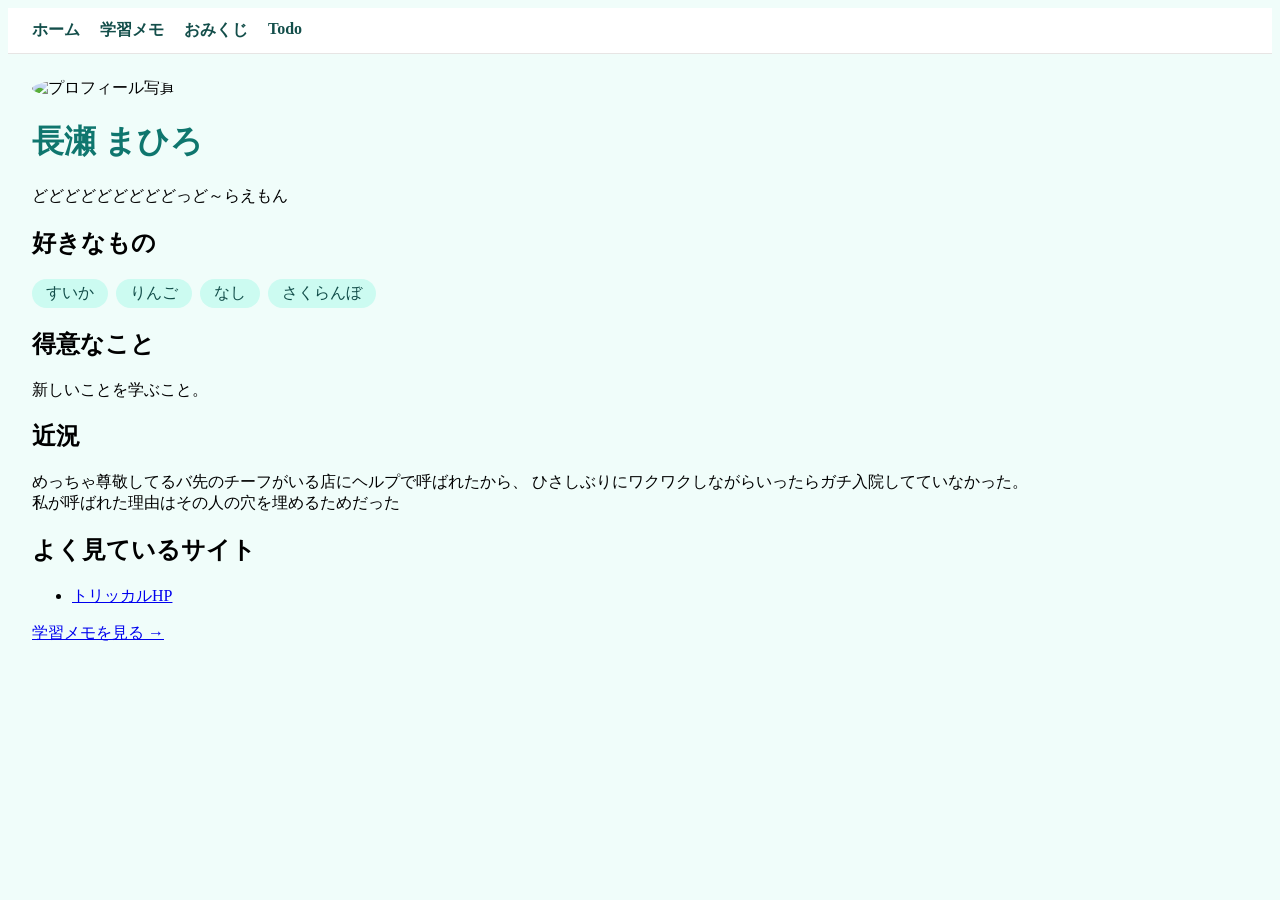
==== gakusyuu/index.html @ bf78b521 "日記機能1" ====
<!DOCTYPE html>
<html lang="ja">

<head>
    <meta charset="UTF-8">
    <title>マイページ</title>
    <link rel="stylesheet" href="style.css">
</head>

<body>

    <header>
        <nav>
            <a href="index.html">ホーム</a>
            <a href="notes.html">学習メモ</a>
            <a href="omikuji.html">おみくじ</a>
            <a href="todo.html">Todo</a>
        </nav>
    </header>

    <img src="https://placehold.co/240x240/ccfbf1/0f766e?text=PHOTO" alt="プロフィール写真">

    <h1>長瀬 まひろ</h1>
    <p>どどどどどどどどどっど～らえもん</p>

    <h2>好きなもの</h2>
    <ul class="badges">
        <li>すいか</li>
        <li>りんご</li>
        <li>なし</li>
        <li>さくらんぼ</li>
    </ul>

    <h2>得意なこと</h2>
    <p>新しいことを学ぶこと。</p>

    <h2>近況</h2>
    <p>めっちゃ尊敬してるバ先のチーフがいる店にヘルプで呼ばれたから、
        ひさしぶりにワクワクしながらいったらガチ入院してていなかった。<br>
        私が呼ばれた理由はその人の穴を埋めるためだった</p>

    <h2>よく見ているサイト</h2>
    <ul>
        <li><a href="https://trickcal.biligames.com/jp/">トリッカルHP</a></li>
    </ul>

    <p><a href="notes.html">学習メモを見る →</a></p>

</body>

</html>
---- gakusyuu/style.css ----
img {
    width: 180px;
    border-radius: 50%;
}

body {
    background-color: #f0fdfa;
    padding: 24px;
}

h1 {
    color: #0f766e;
}

.badges {
    list-style: none;
    padding: 0;
    display: flex;
    gap: 8px;
    flex-wrap: wrap;
}

.badges li {
    background-color: #ccfbf1;
    color: #134e4a;
    padding: 4px 14px;
    border-radius: 999px;
}

header {
    background: #ffffff;
    border-bottom: 1px solid #e7e5e4;
    padding: 12px 24px;
    margin: -24px -24px 24px;
}

nav {
    display: flex;
    gap: 20px;
}

nav a {
    color: #134e4a;
    text-decoration: none;
    font-weight: 600;
}

button#draw {
    background: #0f766e;
    color: white;
    border: none;
    padding: 12px 24px;
    border-radius: 8px;
    font-size: 16px;
    cursor: pointer;
}

button#draw:hover {
    background: #134e4a;
}

#result {
    font-size: 48px;
    font-weight: bold;
    color: #c2410c;
    margin-top: 16px;
    min-height: 60px;
}



#input {
    font-size: 16px;
    padding: 8px 12px;
    border: 2px solid #ccfbf1;
    border-radius: 6px;
    margin-right: 8px;
}

#input:focus {
    outline: none;
    border-color: #0f766e;
}

#add {
    background: #0f766e;
    color: white;
    border: none;
    padding: 8px 20px;
    border-radius: 6px;
    font-size: 16px;
    cursor: pointer;
}

#add:hover {
    background: #134e4a;
}

#list {
    list-style: none;
    padding: 0;
    margin-top: 24px;
}

#list li {
    display: flex;
    justify-content: space-between;
    align-items: center;
    background: white;
    padding: 12px 16px;
    margin-bottom: 8px;
    border-radius: 6px;
    border: 1px solid #e7e5e4;
}

#list li button {
    background: transparent;
    border: none;
    color: #c2410c;
    font-size: 18px;
    cursor: pointer;
    padding: 0 8px;
}

#list li button:hover {
    color: #9a3412;
}
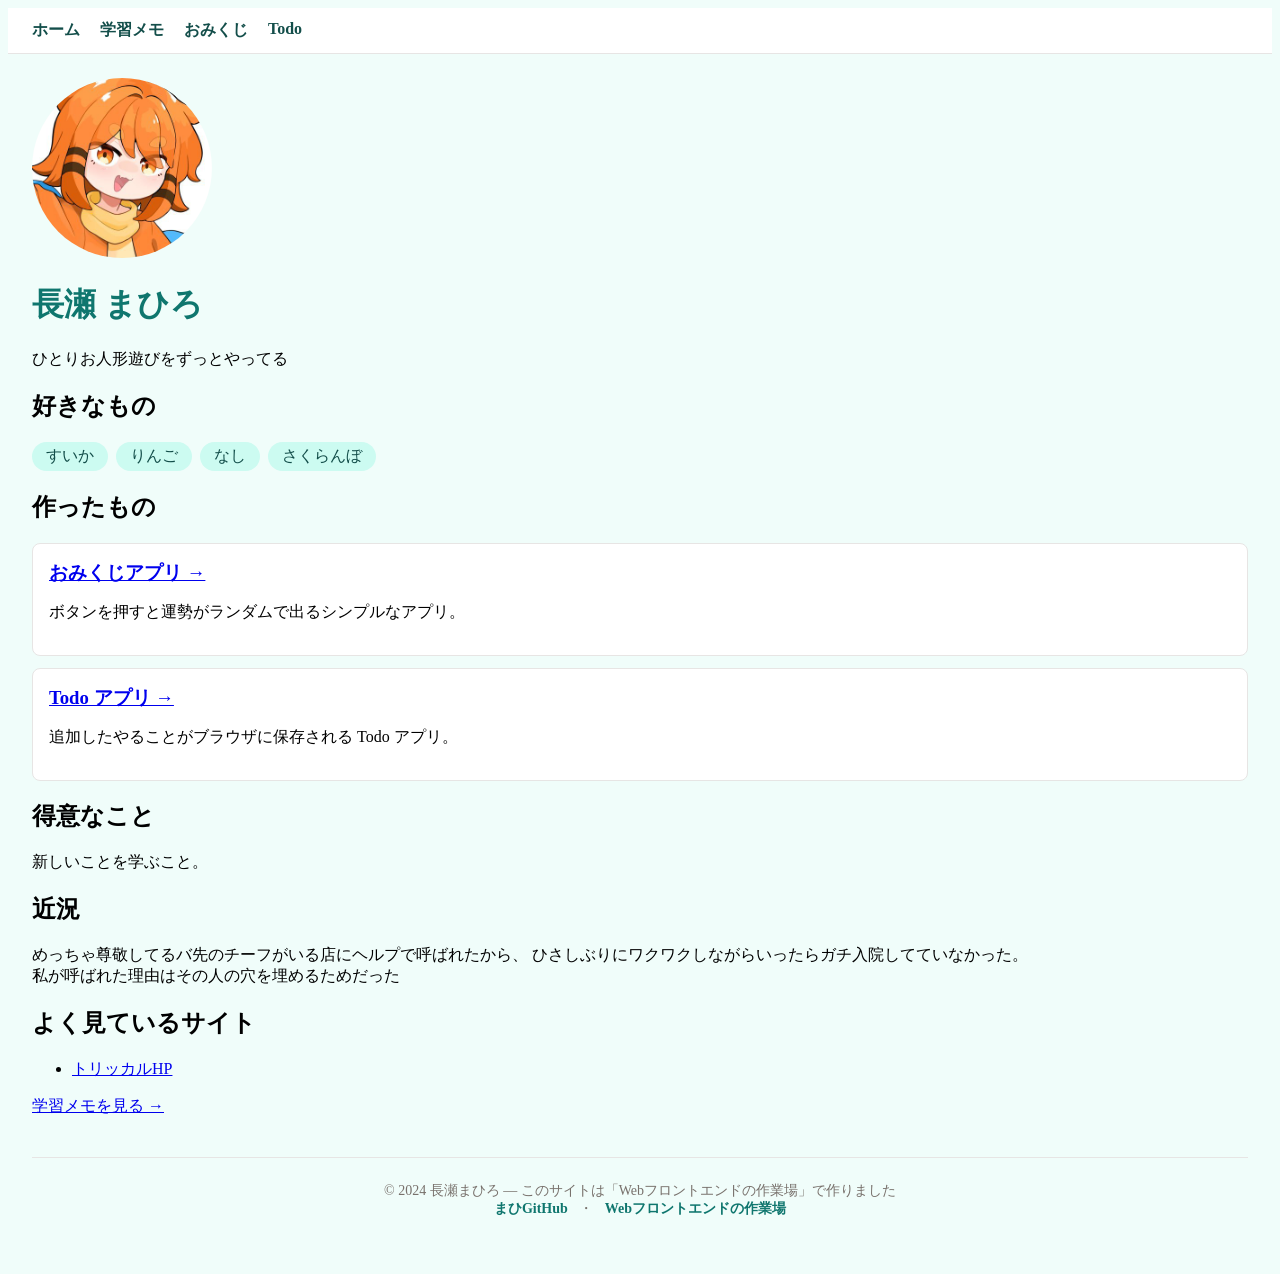
==== commit e70eaf39: "練習" ====
--- a/gakusyuu/index.html
+++ b/gakusyuu/index.html
@@ -3,7 +3,10 @@
 
 <head>
     <meta charset="UTF-8">
-    <title>マイページ</title>
+    <meta name="viewport" content="width=device-width, initial-scale=1">
+    <title>マイページ — まひろのページ</title>
+    <meta name="description" content="まひろが HTML/CSS/JavaScript を学びながら
+    作っているポートフォリオサイト。おみくじや Todo アプリも置いてあります。">
     <link rel="stylesheet" href="style.css">
 </head>
 
@@ -18,10 +21,10 @@
         </nav>
     </header>
 
-    <img src="https://placehold.co/240x240/ccfbf1/0f766e?text=PHOTO" alt="プロフィール写真">
+    <img src="images/ybSWYEKT_400x400.jpg" alt="プロフィール写真">
 
     <h1>長瀬 まひろ</h1>
-    <p>どどどどどどどどどっど～らえもん</p>
+    <p>ひとりお人形遊びをずっとやってる</p>
 
     <h2>好きなもの</h2>
     <ul class="badges">
@@ -29,6 +32,18 @@
         <li>りんご</li>
         <li>なし</li>
         <li>さくらんぼ</li>
+    </ul>
+
+    <h2>作ったもの</h2>
+    <ul class="works">
+        <li>
+            <h3><a href="omikuji.html">おみくじアプリ →</a></h3>
+            <p>ボタンを押すと運勢がランダムで出るシンプルなアプリ。</p>
+        </li>
+        <li>
+            <h3><a href="todo.html">Todo アプリ →</a></h3>
+            <p>追加したやることがブラウザに保存される Todo アプリ。</p>
+        </li>
     </ul>
 
     <h2>得意なこと</h2>
@@ -48,4 +63,11 @@
 
 </body>
 
+<footer>© 2024 長瀬まひろ — このサイトは「Webフロントエンドの作業場」で作りました
+    <br>
+    <a href="https://github.com/ngsmhr2/mahiro">まひGitHub</a>
+    ・
+    <a href="https://carimatics.github.io/web-frontend-for-beginners/">Webフロントエンドの作業場</a>
+</footer>
+
 </html>
--- a/gakusyuu/style.css
+++ b/gakusyuu/style.css
@@ -124,4 +124,65 @@
 
 #list li button:hover {
     color: #9a3412;
+}
+
+
+.works {
+    list-style: none;
+    padding: 0;
+    display: grid;
+    gap: 12px;
+}
+
+.works li {
+    background: white;
+    padding: 16px;
+    border-radius: 8px;
+    border: 1px solid #e7e5e4;
+}
+
+.works h3 {
+    margin: 0 0 4px;
+}
+
+.works a {
+    font-weight: 600;
+}
+
+
+footer {
+    text-align: center;
+    padding: 24px;
+    color: #78716c;
+    font-size: 14px;
+    border-top: 1px solid #e7e5e4;
+    margin-top: 40px;
+}
+
+footer a {
+    color: #0f766e;
+    margin: 0 8px;
+    text-decoration: none;
+    font-weight: 600;
+}
+
+
+@media (max-width: 600px) {
+    body {
+        padding: 16px;
+    }
+
+    header {
+        padding: 12px 16px;
+        margin: -16px -16px 16px;
+    }
+
+    nav {
+        flex-wrap: wrap;
+        gap: 12px;
+    }
+
+    img.avatar {
+        width: 140px;
+    }
 }
